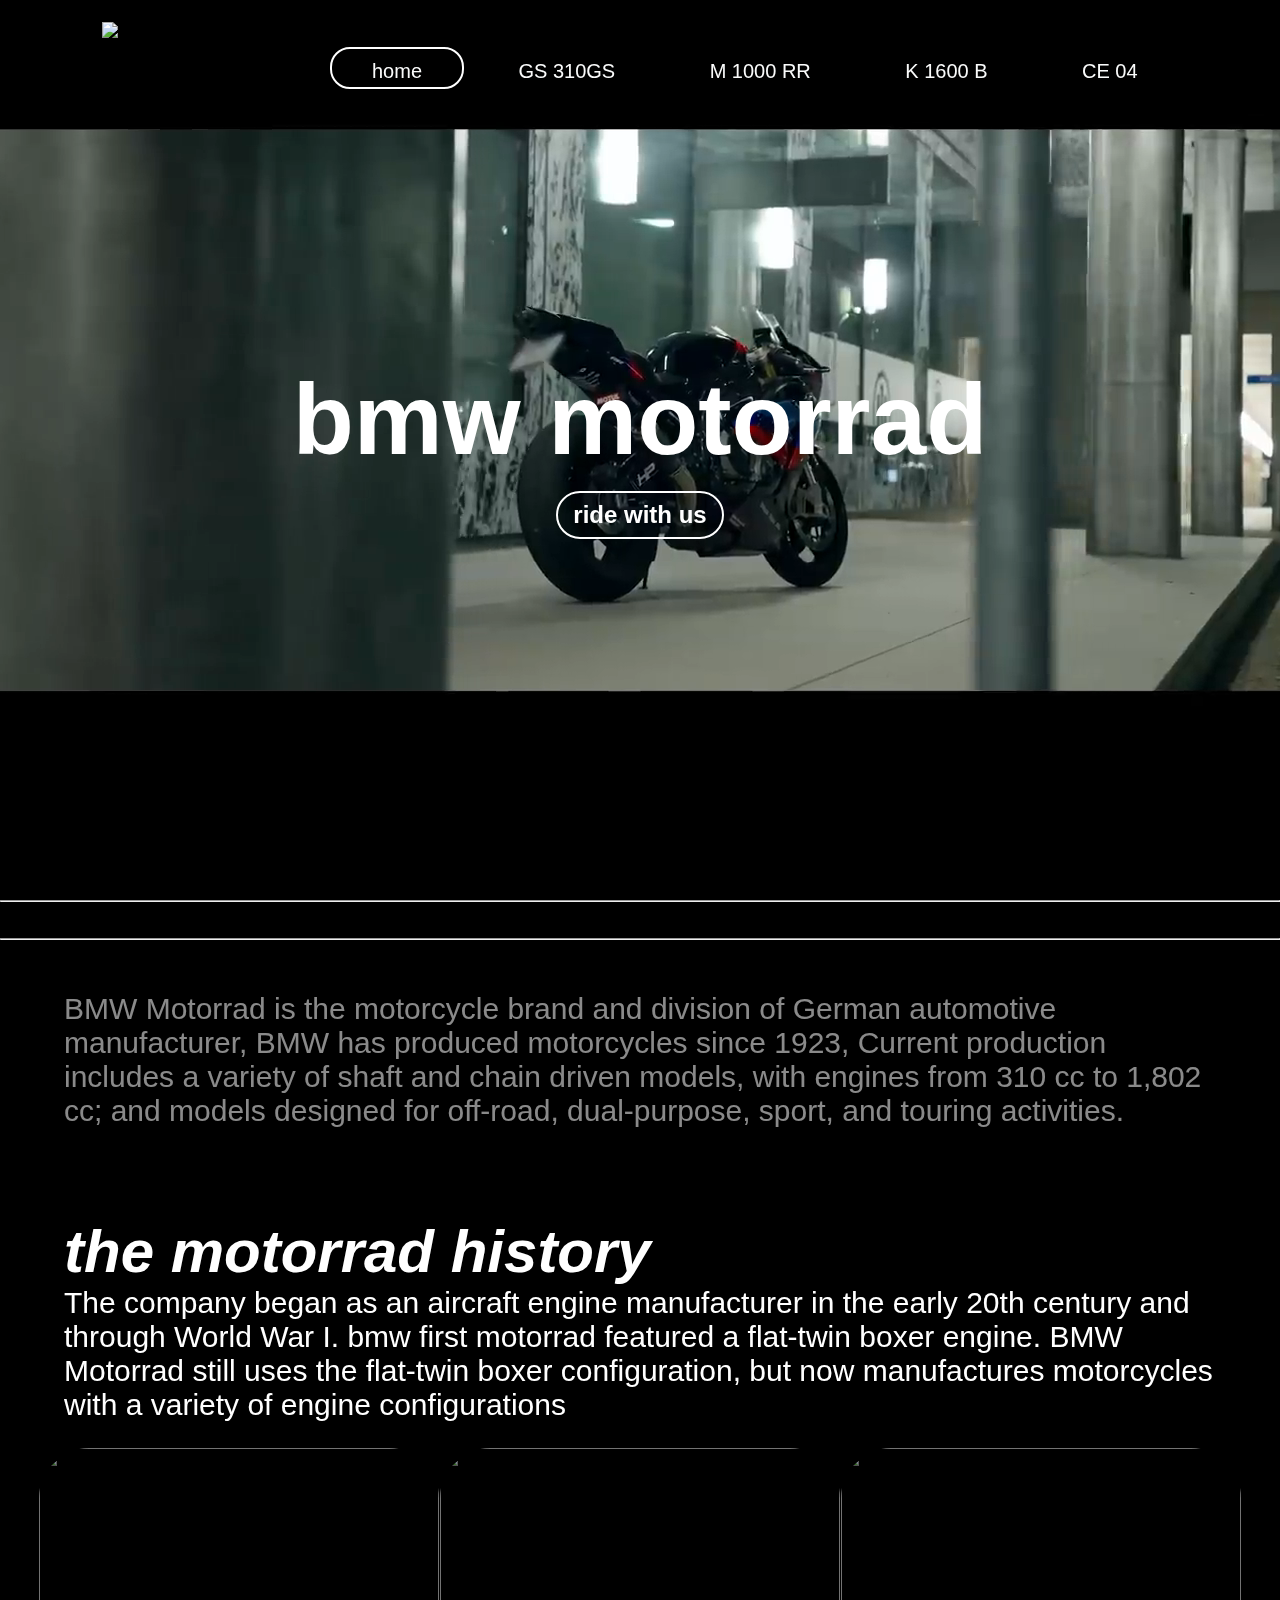
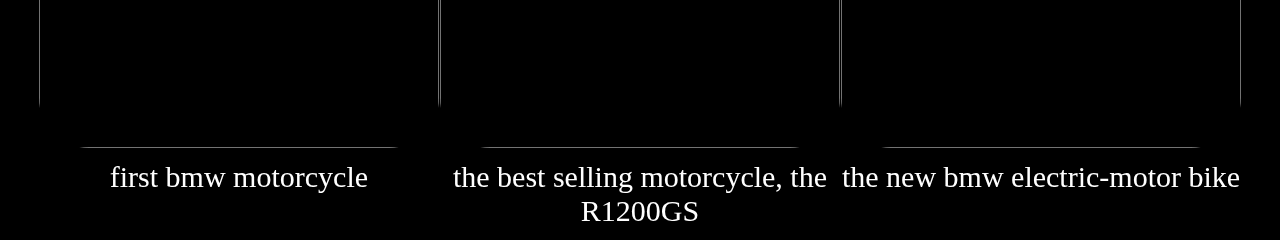
==== index.html @ 3dbdd5d5 "first vertion" ====
<!DOCTYPE html>
<html lang="en">

<head>
    <meta charset="UTF-8">
    <meta name="viewport" content="width=device-width, initial-scale=1.0">
    <title>Document</title>
    <link rel="stylesheet" href="style.css">
</head>

<body>
    <div class="hero">

        <video autoplay loop muted plays inline class="herovideo">
            <source src="finalproject.images/bmwhero.mp4">
        </video>

        <nav>
            <img class="logo"
                src="https://upload.wikimedia.org/wikipedia/commons/thumb/f/f4/BMW_logo_%28gray%29.svg/2048px-BMW_logo_%28gray%29.svg.png"
                alt="oopss" width="100px" height="100px">
            <ul>
                <li id="homelist"><a href="index.html">home</a></li>
                <li><a href="gs310.html">GS 310GS </a></li>
                <li><a href="m1000rr.html">M 1000 RR</a></li>
                <li><a href="k1600b.html">K 1600 B</a></li>
                <li><a href="ce04.html">CE 04</a></li>
            </ul>
        </nav>
        <div class="explor">
            <h1>bmw motorrad</h1>
            <a href="#historyhead">
                <h2>ride with us</h2>
            </a>
        </div>
    </div>
    <hr>

    <div class="content">
        <div class="about">
            <p>BMW Motorrad is the motorcycle brand and division of German automotive manufacturer, BMW has produced
                motorcycles since 1923, Current production includes a variety of shaft and chain driven models, with
                engines
                from 310 cc to 1,802 cc; and models designed for off-road, dual-purpose, sport, and touring activities.
            </p>
        </div>

        <h4 id="historyhead">the motorrad history</h4>
        <p class="historyp">The company began as an aircraft engine manufacturer in the early 20th century and through
            World War I. bmw first
            motorrad featured a flat-twin boxer engine. BMW Motorrad still
            uses the flat-twin boxer configuration, but now manufactures motorcycles with a variety of engine
            configurations
        </p>
        <div id="history">
            <div class="historyimg">
                <img src="https://upload.wikimedia.org/wikipedia/commons/thumb/7/70/BMW_R32_vl_TCE.jpg/440px-BMW_R32_vl_TCE.jpg"
                    alt="">
                <p>first bmw motorcycle</p>
            </div>
            <div class="historyimg">
                <img src="https://www.madornomad.com/wp-content/uploads/2020/11/BMW-R1200GS-Adventure-Motorcycle-Review-22.jpg"
                    alt="">
                <p>the best selling motorcycle, the R1200GS</p>
            </div>
            <div class="historyimg">
                <img src="https://www.electrive.com/wp-content/uploads/2020/11/bmw-motorrad-definition-ce-04-e-motorrad-electric-motorcycle-2020-06-min.png"
                    alt="">
                <p>the new bmw electric-motor bike</p>
            </div>
        </div>
    </div>
    <br><br><hr>
    <div id="contact"></div>

    
</body>

</html>
---- style.css ----
body {
    background-color: rgb(0, 0, 0);
}

* {
    margin: 0;
    padding: 0;
    box-sizing: border-box;
    font-family: 'poppins', sans-serif;
}

.hero {
    width: 100%;
    height: 100vh;
    background-image: linear-gradient(rgba(20, 11, 57, 0.3)rgba(16, 6, 56, 0.3));
    position: relative;
    padding: 0 5%;
    display: flex;
    align-items: center;
    justify-content: center;
}

.herovideo {
    position: absolute;
    left: 0;
    top: 50px;
    right: 0;
    width: 100%;
    z-index: -1;

}

nav {
    width: 100%;
    position: absolute;
    top: 0;
    left: 0;
    padding: 20px 8%;
    display: flex;
    align-items: center;
    justify-content: space-between;
}

nav .logo {
    width: 40px 4%;
    margin-left: 0px;
}

nav ul li {
    list-style: none;
    display: inline-block;
    margin-left: 10px;
    padding: 40px;
}

nav ul li a {
    text-decoration: none;
    color: rgb(250, 251, 251);
    font-size: 20px;
}

#homelist {
    text-decoration: none;
    color: rgb(250, 251, 251);
    font-size: 30px;
    padding: 2px 40px;
    border: 2px solid #fff;
    border-radius: 20px;
}

.explor {
    text-align: center;
}

.explor h1 {
    color: white;
    font-style: inherit;
    font-size: 100px;
}

.explor h2 {
    color: white;
    font-family: 'Gill Sans', 'Gill Sans MT', Calibri, 'Trebuchet MS', sans-serif;
    font-size: 24px;
    margin-top: 14px;
    padding: 8px 15px;
    display: inline-block;
    border: 2px solid;
    border-radius: 50px;
    justify-content: center;
    text-align: center;
    transition: 0.5s;
}

.explor h2:hover {
    -webkit-text-stroke: 2px #fff;
    color: transparent;
}

hr {
    color: #fff;
}

.content {
    background-image: url(https://wallpaperaccess.com/full/2859281.jpg);
    position: absolute;
}

.about {
    color: #ffffff8a;
    margin: 7% 5%;
    font-size: 30px;
    font-family: cursive;
}

#historyhead {
    margin: 0% 5%;
    color: #fff;
    font-size: 60px;
    font-style: oblique;
    transition: 0.5s;
}

.historyp {
    color: #fff;
    margin: 0% 5%;
    margin-bottom: 2%;
    font-size: 30px;
    font-style: inherit;
}

#history {
    display: flex;
    justify-content: space-around;
    margin: 0% 3%;
}

.historyimg p {
    color: #fff;
    font-size: 30px;
    font-family: cursive;
    text-align: center;
    margin: 3% 0%;
    width: 400px;
}

.historyimg img {
    display: flex;
    width: 400px;
    height: 300px;
    border: 2px solid color(white);
    border-radius: 50px;
    opacity: 60%;
    transition: 0.2s;
}


.historyimg img:hover {
    width: 600px;
    height: 450px;
    opacity: 100%;
}


.card {
    position: relative;
    width: 600px;
    height: 400px;
    background-color: #f2f2f2;
    border-radius: 10px;
    display: flex;
    align-items: center;
    justify-content: center;
    overflow: hidden;
    perspective: 1000px;
    box-shadow: 0 0 0 5px #ffffff80;
    transition: all 0.6s cubic-bezier(0.175, 0.885, 0.32, 1.275);
}

.card svg {
    width: 48px;
    fill: #333;
    transition: all 0.6s cubic-bezier(0.175, 0.885, 0.32, 1.275);
}

.card:hover {
    transform: scale(1.05);
    box-shadow: 0 8px 16px rgba(255, 255, 255, 0.2);
}

.card__content {
    position: absolute;
    top: 0;
    left: 0;
    width: 100%;
    height: 100%;
    padding: 20px;
    box-sizing: border-box;
    background-color: #050404;
    transform: rotateX(-90deg);
    transform-origin: bottom;
    transition: all 0.6s cubic-bezier(0.175, 0.885, 0.32, 1.275);
}

.card:hover .card__content {
    transform: rotateX(0deg);
}

.card__title {
    margin: 5%;
    font-size: 50px;
    font-family: cursive;
    color: #9d9d9d;
    font-weight: 700;
    text-align: center;
}

.card:hover svg {
    scale: 0;
}

.card__description {
    margin: 30px 0 0;
    font-size: 20px;
    font-style: oblique;
    color: #f9f9f9;
    line-height: 1.4;
    text-align: center;
}

.card img {
    width: 600px;
    height: 400px;
}

button {
    position: relative;
    width: 11em;
    height: 4em;
    outline: none;
    transition: 0.1s;
    background-color: transparent;
    border: none;
    font-size: 13px;
    font-weight: bold;
    color: #ddebf0;
}

#clip {
    --color: #2761c3;
    position: absolute;
    top: 0;
    overflow: hidden;
    width: 100%;
    height: 100%;
    border: 5px double var(--color);
    box-shadow: inset 0px 0px 15px #195480;
    -webkit-clip-path: polygon(30% 0%, 70% 0%, 100% 30%, 100% 70%, 70% 100%, 30% 100%, 0% 70%, 0% 30%);
}

.arrow {
    position: absolute;
    transition: 0.2s;
    background-color: #2761c3;
    top: 35%;
    width: 11%;
    height: 30%;
}

#leftArrow {
    left: -13.5%;
    -webkit-clip-path: polygon(100% 0, 100% 100%, 0 50%);
}

#rightArrow {
    -webkit-clip-path: polygon(100% 49%, 0 0, 0 100%);
    left: 102%;
}

button:hover #rightArrow {
    background-color: #27c39f;
    left: -15%;
    animation: 0.6s ease-in-out both infinite alternate rightArrow8;
}

button:hover #leftArrow {
    background-color: #27c39f;
    left: 103%;
    animation: 0.6s ease-in-out both infinite alternate leftArrow8;
}

.corner {
    position: absolute;
    width: 4em;
    height: 4em;
    background-color: #2761c3;
    box-shadow: inset 1px 1px 8px #2781c3;
    transform: scale(1) rotate(45deg);
    transition: 0.2s;
}

#rightTop {
    top: -1.98em;
    left: 91%;
}

#leftTop {
    top: -1.96em;
    left: -3.0em;
}

#leftBottom {
    top: 2.10em;
    left: -2.15em;
}

#rightBottom {
    top: 45%;
    left: 88%;
}

button:hover #leftTop {
    animation: 0.1s ease-in-out 0.05s both changeColor8,
        0.2s linear 0.4s both lightEffect8;
}

button:hover #rightTop {
    animation: 0.1s ease-in-out 0.15s both changeColor8,
        0.2s linear 0.4s both lightEffect8;
}

button:hover #rightBottom {
    animation: 0.1s ease-in-out 0.25s both changeColor8,
        0.2s linear 0.4s both lightEffect8;
}

button:hover #leftBottom {
    animation: 0.1s ease-in-out 0.35s both changeColor8,
        0.2s linear 0.4s both lightEffect8;
}

button:hover .corner {
    transform: scale(1.25) rotate(45deg);
}

button:hover #clip {
    animation: 0.2s ease-in-out 0.55s both greenLight8;
    --color: #27c39f;
}

@keyframes changeColor8 {
    from {
        background-color: #2781c3;
    }

    to {
        background-color: #27c39f;
    }
}

@keyframes lightEffect8 {
    from {
        box-shadow: 1px 1px 5px #27c39f;
    }

    to {
        box-shadow: 0 0 2px #27c39f;
    }
}

@keyframes greenLight8 {
    from {}

    to {
        box-shadow: inset 0px 0px 32px #27c39f;
    }
}

@keyframes leftArrow8 {
    from {
        transform: translate(0px);
    }

    to {
        transform: translateX(10px);
    }
}

@keyframes rightArrow8 {
    from {
        transform: translate(0px);
    }

    to {
        transform: translateX(-10px);
    }
}
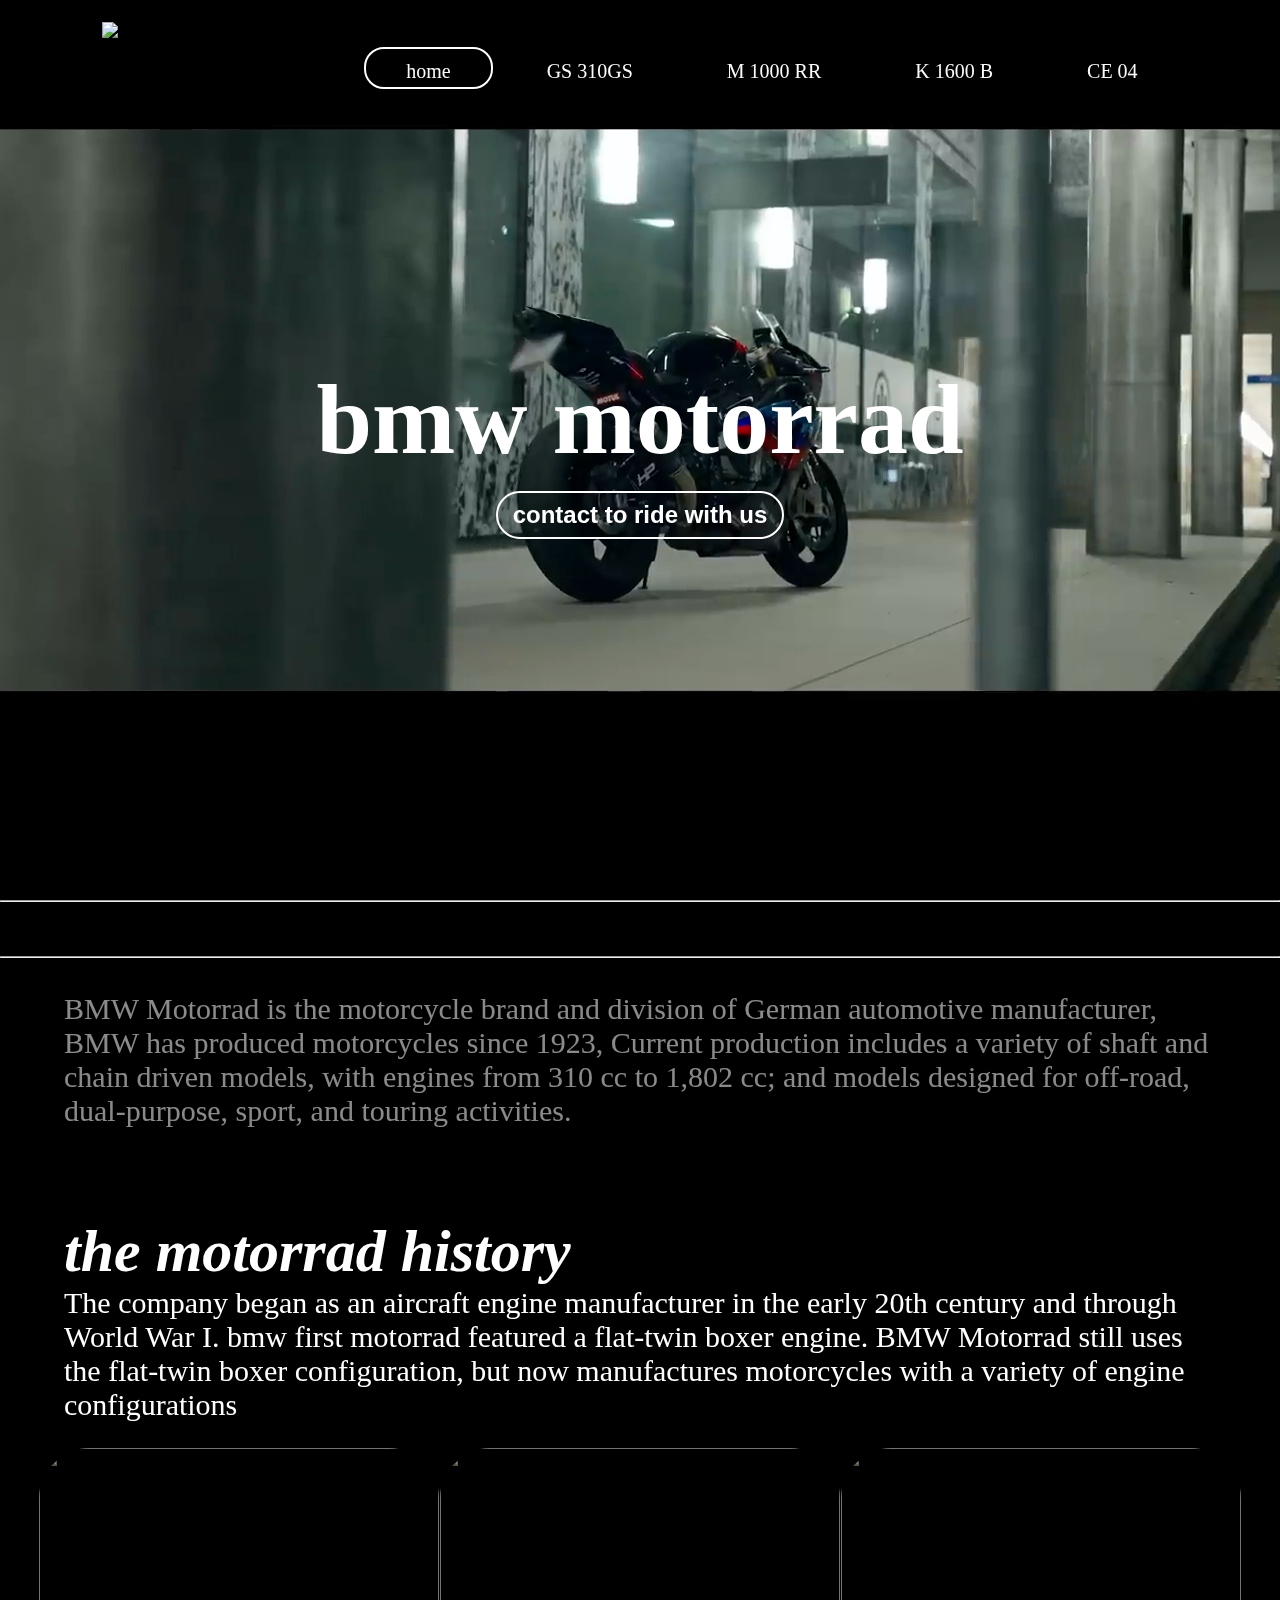
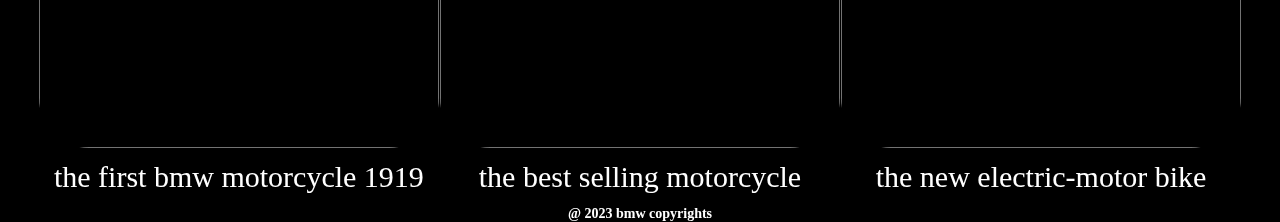
==== commit 3cbd46b1: "adding phone size" ====
--- a/index.html
+++ b/index.html
@@ -4,11 +4,13 @@
 <head>
     <meta charset="UTF-8">
     <meta name="viewport" content="width=device-width, initial-scale=1.0">
-    <title>Document</title>
+    <title>bmw-motory</title>
     <link rel="stylesheet" href="style.css">
+
 </head>
 
 <body>
+
     <div class="hero">
 
         <video autoplay loop muted plays inline class="herovideo">
@@ -29,8 +31,9 @@
         </nav>
         <div class="explor">
             <h1>bmw motorrad</h1>
-            <a href="#historyhead">
-                <h2>ride with us</h2>
+            <a href="contact.html">
+                <h2>contact to ride with us
+                </h2>
             </a>
         </div>
     </div>
@@ -56,24 +59,25 @@
             <div class="historyimg">
                 <img src="https://upload.wikimedia.org/wikipedia/commons/thumb/7/70/BMW_R32_vl_TCE.jpg/440px-BMW_R32_vl_TCE.jpg"
                     alt="">
-                <p>first bmw motorcycle</p>
+                <p>the first bmw motorcycle 1919</p>
             </div>
             <div class="historyimg">
                 <img src="https://www.madornomad.com/wp-content/uploads/2020/11/BMW-R1200GS-Adventure-Motorcycle-Review-22.jpg"
                     alt="">
-                <p>the best selling motorcycle, the R1200GS</p>
+                <p>the best selling motorcycle</p>
             </div>
             <div class="historyimg">
                 <img src="https://www.electrive.com/wp-content/uploads/2020/11/bmw-motorrad-definition-ce-04-e-motorrad-electric-motorcycle-2020-06-min.png"
                     alt="">
-                <p>the new bmw electric-motor bike</p>
+                <p>the new electric-motor bike</p>
             </div>
-        </div>
+        </div>  <div class="copyrights">
+        <h1>@ 2023 bmw copyrights</h1>
     </div>
-    <br><br><hr>
-    <div id="contact"></div>
-
-    
+    </div>
+    <br><br><br>
+    <hr>
+  
 </body>
 
 </html>--- a/style.css
+++ b/style.css
@@ -6,7 +6,7 @@
     margin: 0;
     padding: 0;
     box-sizing: border-box;
-    font-family: 'poppins', sans-serif;
+
 }
 
 .hero {
@@ -161,237 +161,330 @@
     opacity: 100%;
 }
 
-
-.card {
-    position: relative;
-    width: 600px;
+.copyrights{
+    text-align: center;
+    font-size: 7px;
+    color: #fff;
+}
+
+.item1 {
+    grid-area: a;
+}
+
+.item2 {
+    grid-area: b;
+    font-style: initial;
+    font-size: 20px;
+    background-color: rgb(181, 181, 181);
+    margin: 2px;
+    text-align: center;
+    border-radius: 20px;
+}
+
+.item3 {
+    grid-area: c;
+}
+
+.item4 {
+    grid-area: d;
+}
+
+.item5 {
+    grid-area: e;
+    font-style: initial;
+    font-size: 20px;
+    background-color: rgb(199, 197, 197);
+    margin: 2px;
+    text-align: center;
+    border-radius: 20px;
+}
+
+.gridcontainer {
+    display: grid;
+    margin: 10vw;
+    margin-bottom: 25vh;
+    width: 80vw;
     height: 400px;
-    background-color: #f2f2f2;
-    border-radius: 10px;
+    grid-template-columns: repeat(4 1fr);
+    grid-template-rows: auto;
+    gap: 15px;
+    grid-template-areas:
+        "a b c c"
+        "d d c c"
+        "d d e e";
+}
+
+.card2 {
+    width: fit-content;
+    height: fit-content;
+    background-color: rgb(238, 238, 238);
+    display: flex;
+    align-items: center;
+    justify-content: center;
+    padding: 25px 25px;
+    gap: 20px;
+    box-shadow: 0px 0px 20px rgba(0, 0, 0, 0.055);
+  }
+  
+  /* for all social containers*/
+  .socialContainer {
+    width: 52px;
+    height: 52px;
+    background-color: rgb(44, 44, 44);
     display: flex;
     align-items: center;
     justify-content: center;
     overflow: hidden;
-    perspective: 1000px;
-    box-shadow: 0 0 0 5px #ffffff80;
-    transition: all 0.6s cubic-bezier(0.175, 0.885, 0.32, 1.275);
-}
-
-.card svg {
-    width: 48px;
-    fill: #333;
-    transition: all 0.6s cubic-bezier(0.175, 0.885, 0.32, 1.275);
-}
-
-.card:hover {
-    transform: scale(1.05);
-    box-shadow: 0 8px 16px rgba(255, 255, 255, 0.2);
-}
-
-.card__content {
-    position: absolute;
-    top: 0;
-    left: 0;
-    width: 100%;
-    height: 100%;
-    padding: 20px;
-    box-sizing: border-box;
-    background-color: #050404;
-    transform: rotateX(-90deg);
-    transform-origin: bottom;
-    transition: all 0.6s cubic-bezier(0.175, 0.885, 0.32, 1.275);
-}
-
-.card:hover .card__content {
-    transform: rotateX(0deg);
-}
-
-.card__title {
-    margin: 5%;
-    font-size: 50px;
-    font-family: cursive;
-    color: #9d9d9d;
-    font-weight: 700;
-    text-align: center;
-}
-
-.card:hover svg {
-    scale: 0;
-}
-
-.card__description {
-    margin: 30px 0 0;
+    transition-duration: .3s;
+  }
+  /* instagram*/
+  .containerOne:hover {
+    background-color: #d62976;
+    transition-duration: .3s;
+  }
+  /* twitter*/
+  .containerTwo:hover {
+    background-color: #00acee;
+    transition-duration: .3s;
+  }
+  /* linkdin*/
+  .containerThree:hover {
+    background-color: #0072b1;
+    transition-duration: .3s;
+  }
+  /* Whatsapp*/
+  .containerFour:hover {
+    background-color: #128C7E;
+    transition-duration: .3s;
+  }
+  
+  .socialContainer:active {
+    transform: scale(0.9);
+    transition-duration: .3s;
+  }
+  
+  .socialSvg {
+    width: 17px;
+  }
+  
+  .socialSvg path {
+    fill: rgb(255, 255, 255);
+  }
+  
+  .socialContainer:hover .socialSvg {
+    animation: slide-in-top 0.3s both;
+  }
+  
+  @keyframes slide-in-top {
+    0% {
+      transform: translateY(-50px);
+      opacity: 0;
+    }
+  
+    100% {
+      transform: translateY(0);
+      opacity: 1;
+    }
+  }
+
+  .containerus{
+    flex-direction: column;
+    display: flex;
+    align-items: center;
+  }
+
+ @media (max-width:460px){
+    .hero {
+        width: 100%;
+        height: 40vh;
+        background-image: linear-gradient(rgba(20, 11, 57, 0.3)rgba(16, 6, 56, 0.3));
+        position: relative;
+        padding: 0 5%;
+        display: flex;
+        align-items: center;
+        justify-content: center;
+    }
+    .herovideo {
+        transition: all 0.5 ease ease-in-out;
+    }
+    nav {
+        width: 100%;
+        position: absolute;
+        top: 0;
+        left: 0;
+        padding: 10px ;
+        display: flex;
+        align-items: center;
+        justify-content: space-between;
+    }
+    
+    nav .logo {
+        width:12%;
+        height: 12%;
+        margin:  0px;
+    }
+    
+    nav ul li {
+        list-style: none;
+        display: inline-block;
+        margin-left: 0px;
+        padding: 7px 4px;
+    }
+    
+    nav ul li a {
+        text-decoration: none;
+        color: rgb(250, 251, 251);
+        font-size: 15px;
+    }
+    #homelist {
+        text-decoration: none;
+        color: rgb(250, 251, 251);
+        font-size: 10px;
+        padding: 2px 10px;
+        border: 2px solid #fff;
+        border-radius: 20px;
+    }
+    .explor {
+        text-align: center;
+    }
+    
+    .explor h1 {
+        color: white;
+        font-style: inherit;
+        font-size: 30px;
+    }
+    
+    .explor h2 {
+        color: white;
+        font-family: 'Gill Sans', 'Gill Sans MT', Calibri, 'Trebuchet MS', sans-serif;
+        font-size: 12px;
+        margin-top: 3px;
+        padding: 8px;
+        display: inline-block;
+        border: 2px solid;
+        border-radius: 50px;
+        justify-content: center;
+        text-align: center;
+        transition: 0.5s;
+    }
+    .content {
+        background-image: url(https://wallpaperaccess.com/full/2859281.jpg);
+        position: absolute;
+        width: 100%;
+    }
+    .about {
+        color: #ffffff8a;
+        margin: 7%;
+        font-size: 20px;
+        font-family: cursive;
+    }
+    
+    #historyhead {
+        margin: 0% 5%;
+        color: #fff;
+        font-size: 19px;
+        font-style: oblique;
+        transition: 0.5s;
+    }
+    
+    .historyp {
+        color: #fff;
+        margin: 0% 5%;
+        margin-bottom: 4%;
+        font-size: 17px;
+        font-style: inherit;
+    }
+    
+    #history {
+       display: flex;
+        justify-content: space-around;
+        margin: 0% 3%;
+        margin-bottom: 3%;
+        align-items: center;
+
+    }
+    
+    .historyimg p {
+        color: #fff;
+        font-size: 15px;
+        font-family: cursive;
+        text-align: center;
+        margin: 3% 0%;
+        width: 130px;
+    }
+    
+    .historyimg img {
+        display: flex;
+        width: 130px;
+        height: 100px;
+        border: 2px solid color(white);
+        border-radius: 50px;
+        opacity: 60%;
+        transition: 0.2s;
+    }
+    
+    
+    .historyimg img:hover {
+        width: 150px;
+        height: 120px;
+        opacity: 100%;
+    }
+    
+    .copyrights{
+        text-align: center;
+        font-size: 7px;
+        color: #fff;
+    }
+
+
+.item1 {
+    grid-area: a;
+}
+
+.item2 {
+    grid-area: b;
+    font-style: initial;
     font-size: 20px;
-    font-style: oblique;
-    color: #f9f9f9;
-    line-height: 1.4;
-    text-align: center;
-}
-
-.card img {
-    width: 600px;
+    background-color: rgb(181, 181, 181);
+    margin: 2px;
+    text-align: center;
+    border-radius: 20px;
+}
+
+.item3 {
+    grid-area: c;
+}
+
+.item4 {
+    grid-area: d;
+    display: none;
+}
+
+.item5 {
+    grid-area: e;
+    font-style: initial;
+    font-size: 20px;
+    background-color: rgb(199, 197, 197);
+    margin: 2px;
+    text-align: center;
+    border-radius: 20px;
+}
+
+.gridcontainer {
+    display: flex ;
+    flex-direction: column;
+    margin-top: 70vh;
+    margin-bottom: 35vh;
+    width: 70vw;
     height: 400px;
-}
-
-button {
-    position: relative;
-    width: 11em;
-    height: 4em;
-    outline: none;
-    transition: 0.1s;
-    background-color: transparent;
-    border: none;
-    font-size: 13px;
-    font-weight: bold;
-    color: #ddebf0;
-}
-
-#clip {
-    --color: #2761c3;
-    position: absolute;
-    top: 0;
-    overflow: hidden;
-    width: 100%;
-    height: 100%;
-    border: 5px double var(--color);
-    box-shadow: inset 0px 0px 15px #195480;
-    -webkit-clip-path: polygon(30% 0%, 70% 0%, 100% 30%, 100% 70%, 70% 100%, 30% 100%, 0% 70%, 0% 30%);
-}
-
-.arrow {
-    position: absolute;
-    transition: 0.2s;
-    background-color: #2761c3;
-    top: 35%;
-    width: 11%;
-    height: 30%;
-}
-
-#leftArrow {
-    left: -13.5%;
-    -webkit-clip-path: polygon(100% 0, 100% 100%, 0 50%);
-}
-
-#rightArrow {
-    -webkit-clip-path: polygon(100% 49%, 0 0, 0 100%);
-    left: 102%;
-}
-
-button:hover #rightArrow {
-    background-color: #27c39f;
-    left: -15%;
-    animation: 0.6s ease-in-out both infinite alternate rightArrow8;
-}
-
-button:hover #leftArrow {
-    background-color: #27c39f;
-    left: 103%;
-    animation: 0.6s ease-in-out both infinite alternate leftArrow8;
-}
-
-.corner {
-    position: absolute;
-    width: 4em;
-    height: 4em;
-    background-color: #2761c3;
-    box-shadow: inset 1px 1px 8px #2781c3;
-    transform: scale(1) rotate(45deg);
-    transition: 0.2s;
-}
-
-#rightTop {
-    top: -1.98em;
-    left: 91%;
-}
-
-#leftTop {
-    top: -1.96em;
-    left: -3.0em;
-}
-
-#leftBottom {
-    top: 2.10em;
-    left: -2.15em;
-}
-
-#rightBottom {
-    top: 45%;
-    left: 88%;
-}
-
-button:hover #leftTop {
-    animation: 0.1s ease-in-out 0.05s both changeColor8,
-        0.2s linear 0.4s both lightEffect8;
-}
-
-button:hover #rightTop {
-    animation: 0.1s ease-in-out 0.15s both changeColor8,
-        0.2s linear 0.4s both lightEffect8;
-}
-
-button:hover #rightBottom {
-    animation: 0.1s ease-in-out 0.25s both changeColor8,
-        0.2s linear 0.4s both lightEffect8;
-}
-
-button:hover #leftBottom {
-    animation: 0.1s ease-in-out 0.35s both changeColor8,
-        0.2s linear 0.4s both lightEffect8;
-}
-
-button:hover .corner {
-    transform: scale(1.25) rotate(45deg);
-}
-
-button:hover #clip {
-    animation: 0.2s ease-in-out 0.55s both greenLight8;
-    --color: #27c39f;
-}
-
-@keyframes changeColor8 {
-    from {
-        background-color: #2781c3;
-    }
-
-    to {
-        background-color: #27c39f;
-    }
-}
-
-@keyframes lightEffect8 {
-    from {
-        box-shadow: 1px 1px 5px #27c39f;
-    }
-
-    to {
-        box-shadow: 0 0 2px #27c39f;
-    }
-}
-
-@keyframes greenLight8 {
-    from {}
-
-    to {
-        box-shadow: inset 0px 0px 32px #27c39f;
-    }
-}
-
-@keyframes leftArrow8 {
-    from {
-        transform: translate(0px);
-    }
-
-    to {
-        transform: translateX(10px);
-    }
-}
-
-@keyframes rightArrow8 {
-    from {
-        transform: translate(0px);
-    }
-
-    to {
-        transform: translateX(-10px);
-    }
-}+    grid-template-columns: repeat(4 1fr);
+    grid-template-rows: auto;
+    gap: 15px;
+    grid-template-areas:
+        "a b c c"
+        "d d c c"
+        "d d e e";
+}
+
+ }
+  